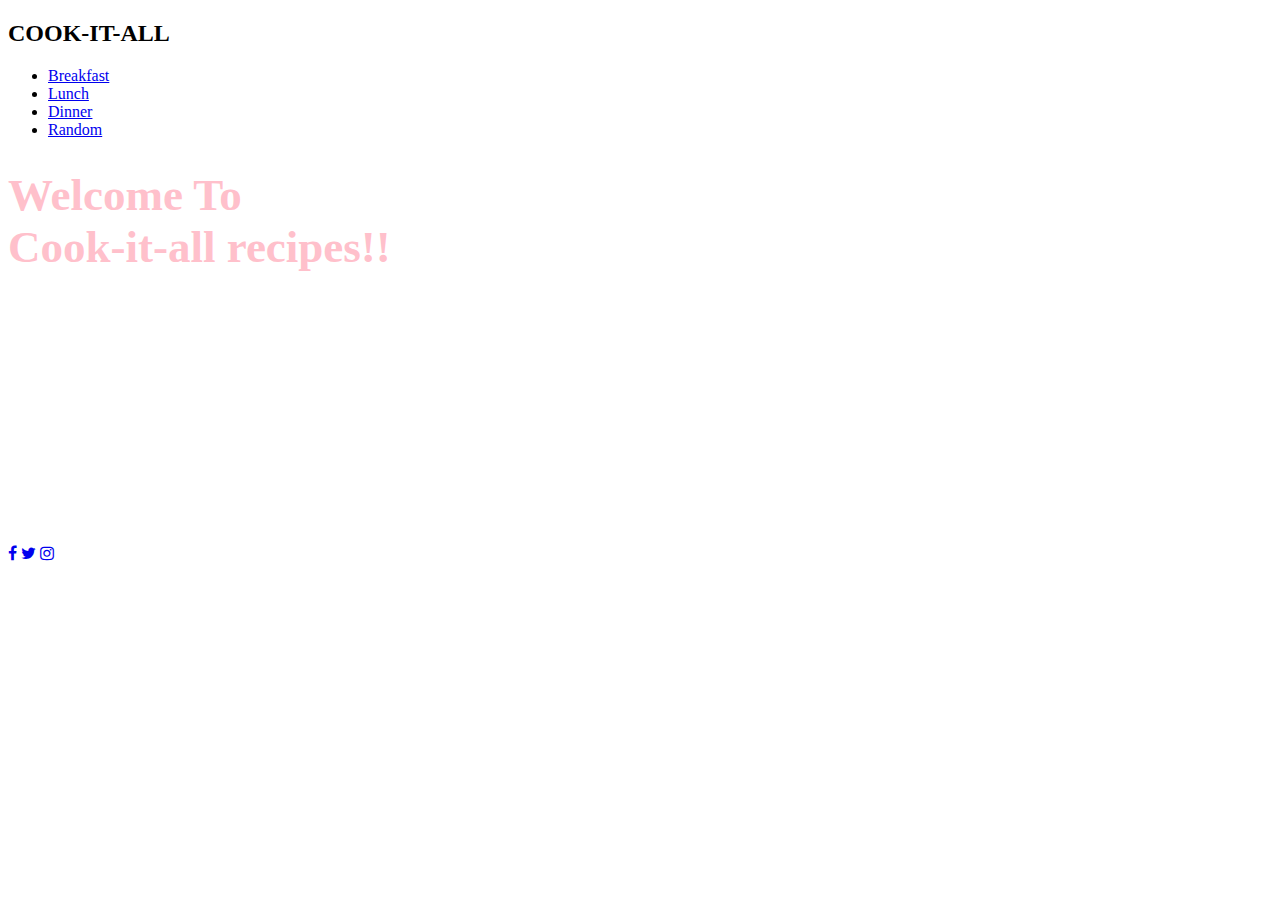
==== index.html @ 4dc1635a "one" ====
<!DOCTYPE html>
<html>

<head>

    <meta charset="UTF-8">
    <meta name="viewport" content="width=device-width" initial scale="1.0">
    <link rel="stylesheet" href="./CSS/landingpage.css">
    <link rel="stylesheet" href="https://cdnjs.cloudflare.com/ajax/libs/font-awesome/4.7.0/css/font-awesome.min.css">
</head>

<body>
    <!-- Landing page -->
    <div class="nav">
        <h2>COOK<span>-IT</span>-ALL</h2>
        <div class="navbar">
            <nav>
                <ul>
                    <li>
                        <a href="./HTML/breakfast.html" class="button">Breakfast</a>
                    </li>
                    <li>
                        <a href="./HTML/lunch.html" class="button">Lunch</a>
                    </li>
                    <li>
                        <a href="./HTML/dinner.html" class="button">Dinner</a>
                    </li>
                    <li>
                        <a href="./HTML/randomrecipe.html" class="button">Random</a>
                    </li>
                </ul>
            </nav>
        </div>
    </div>
    <div class="home">
        <h1 style="color: pink; font-size: 45px;"><strong>Welcome To<br> Cook-it-all recipes!!</strong></h1>
        <div id="about-us" class="text-center">
            <div class="form">
            <p style="color: #fff; font-size: 30px; font-weight: 300;">
                A place to find all meals recipes whose ingredients are available right outside your door.<br> If unsure of what to prepare, we got you covered with our random recipe generator.

            </p>
        </div>
    </div>
    <h3 style="color: #fff; padding-top: 5rem; font-size: 30px;">Follow us:</h3>
    <div class="footer">
        <a href="https://www.facebook.com" target="_blank"><i class="fa fa-facebook"></i></a>
        <a href="https://twitter.com" target="_blank"><i class="fa fa-twitter"></i></a>
        <a href="https://www.instagram.com" target="_blank"><i class="fa fa-instagram"></i></a>
    </div>
</body>
</body>

</html>
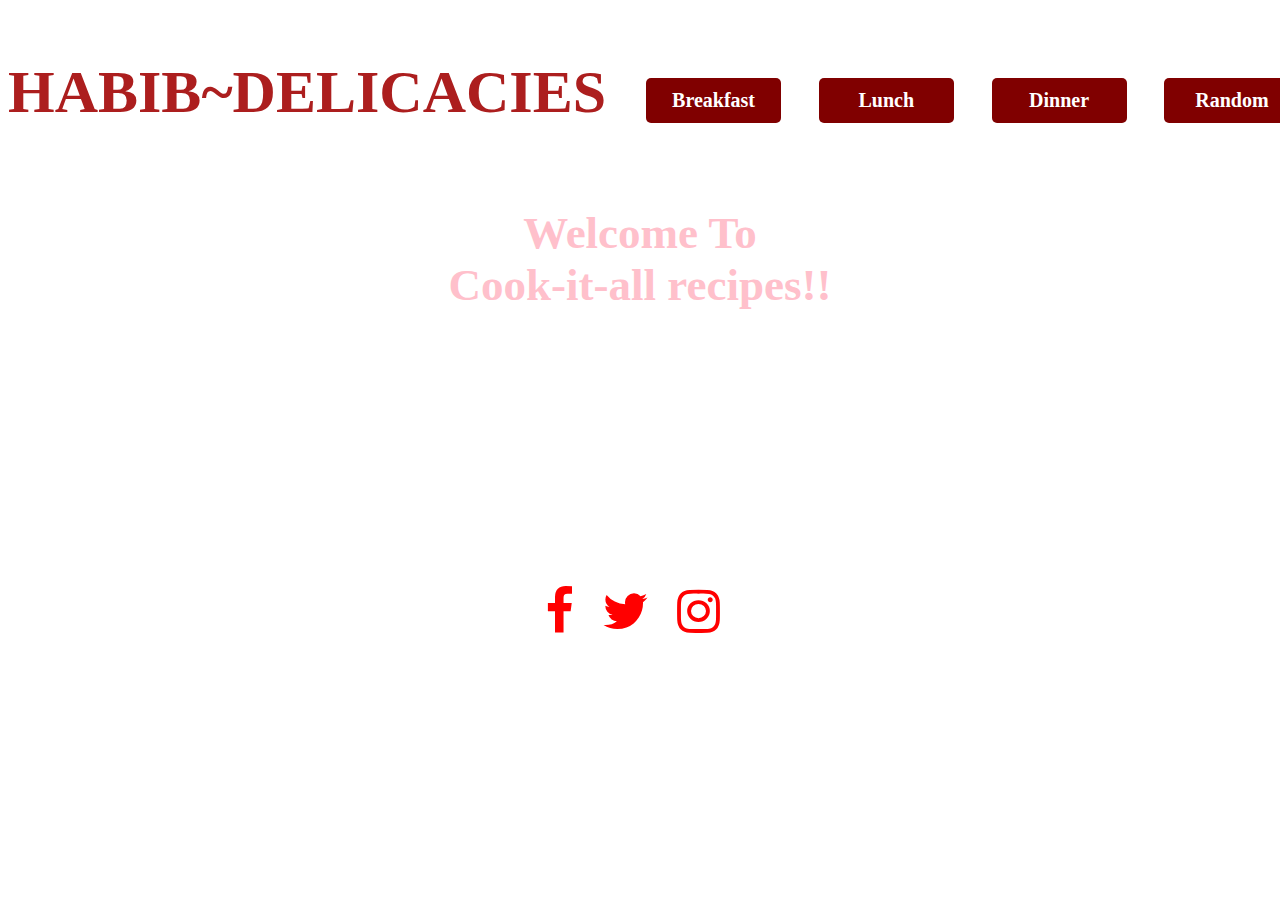
==== commit 40415b2d: "three" ====
--- a/index.html
+++ b/index.html
@@ -5,28 +5,28 @@
 
     <meta charset="UTF-8">
     <meta name="viewport" content="width=device-width" initial scale="1.0">
-    <link rel="stylesheet" href="./CSS/landingpage.css">
+    <link rel="stylesheet" href="style.css">
     <link rel="stylesheet" href="https://cdnjs.cloudflare.com/ajax/libs/font-awesome/4.7.0/css/font-awesome.min.css">
 </head>
 
 <body>
     <!-- Landing page -->
     <div class="nav">
-        <h2>COOK<span>-IT</span>-ALL</h2>
+        <h2> HABIB~DELICACIES </h2>
         <div class="navbar">
             <nav>
                 <ul>
                     <li>
-                        <a href="./HTML/breakfast.html" class="button">Breakfast</a>
+                        <a href="/html/breakfast.html" class="button">Breakfast</a>
                     </li>
                     <li>
-                        <a href="./HTML/lunch.html" class="button">Lunch</a>
+                        <a href="/html/lunch.html" class="button">Lunch</a>
                     </li>
                     <li>
-                        <a href="./HTML/dinner.html" class="button">Dinner</a>
+                        <a href="/html/dinner.html" class="button">Dinner</a>
                     </li>
                     <li>
-                        <a href="./HTML/randomrecipe.html" class="button">Random</a>
+                        <a href="/html/randomrecipe.html" class="button">Random</a>
                     </li>
                 </ul>
             </nav>
--- a/style.css
+++ b/style.css
@@ -0,0 +1,71 @@
+body {
+    background-image: url(../IMAGES/back.jpg);
+    background-repeat: no-repeat;
+    background-size: cover;
+    overflow-y: scroll;
+}
+
+h2 {
+    color: rgb(172, 30, 30);
+    font-family: 'Architects Daughter', cursive;
+    font-size: 60px;
+}
+
+span {
+    color: palevioletred;
+}
+
+.navbar ul {
+    list-style-type: none;
+    display: flex;
+    align-items: right;
+    gap: 1cm;
+    margin-top: 70px;
+    font-size: 20px;
+}
+
+.nav {
+    display: flex;
+    justify-content: space-between;
+}
+
+nav ul li a {
+    color:white;
+    text-decoration: none;
+}
+
+nav ul li:hover a {
+    background: #724635;
+}
+
+.home {
+    font-size: larger;
+    font-family: 'Apple Chancery', cursive;
+    text-align: center;
+}
+
+.footer {
+    font-size: 50px;
+}
+
+.footer a {
+    padding-right: 1rem;
+    color: rgb(255, 0, 0);
+}
+
+.footer:hover a {
+    color: blue;
+}
+
+.button {
+    display: block;
+    width: 115px;
+    height: 25px;
+    background: maroon;
+    padding: 10px;
+    text-align: center;
+    border-radius: 5px;
+    color: white;
+    font-weight: bold;
+    line-height: 25px;
+}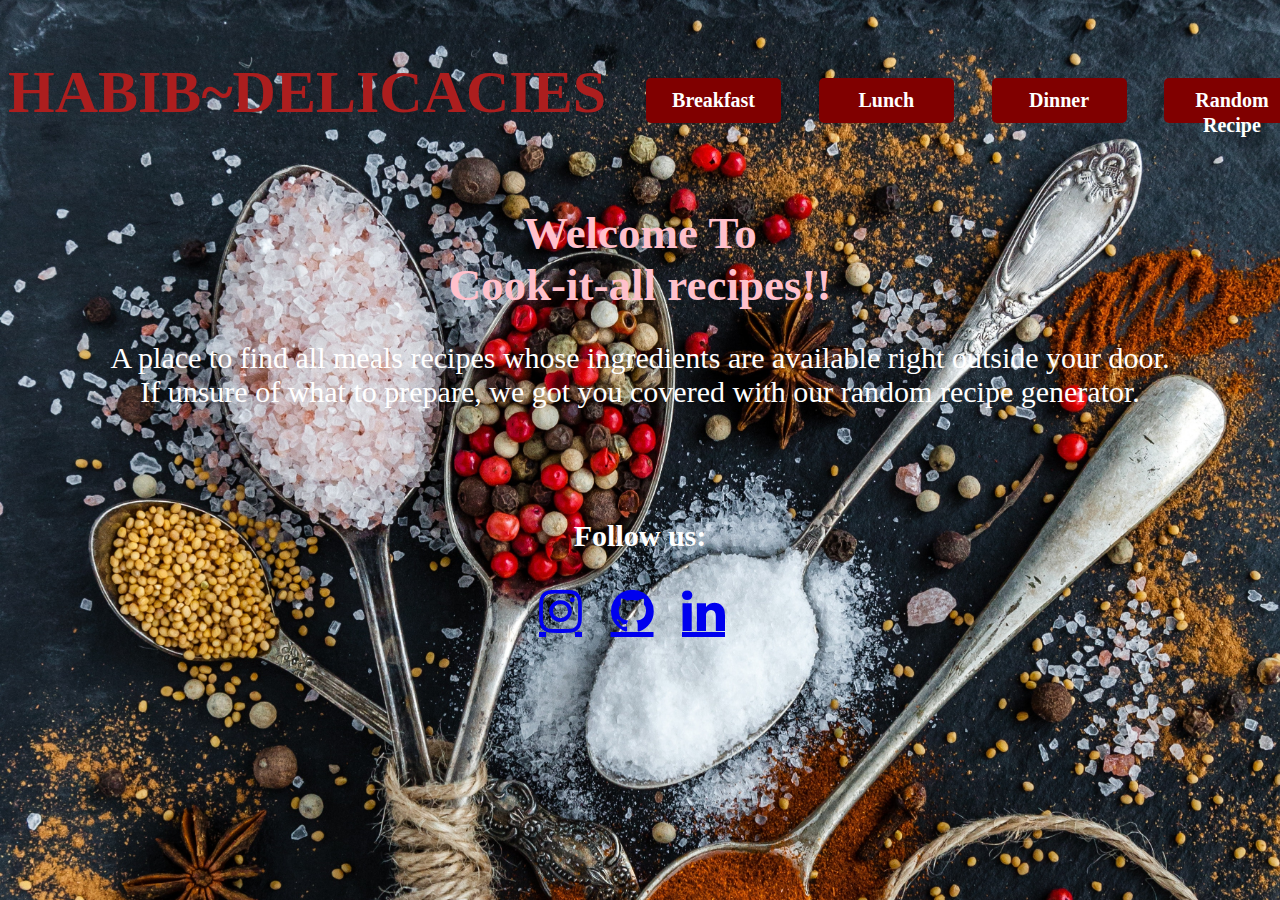
==== commit d7f2eee2: "sixteen" ====
--- a/index.html
+++ b/index.html
@@ -5,6 +5,7 @@
 
     <meta charset="UTF-8">
     <meta name="viewport" content="width=device-width" initial scale="1.0">
+    <title>Habib Delicacies</title>
     <link rel="stylesheet" href="style.css">
     <link rel="stylesheet" href="https://cdnjs.cloudflare.com/ajax/libs/font-awesome/4.7.0/css/font-awesome.min.css">
 </head>
@@ -26,7 +27,7 @@
                         <a href="/html/dinner.html" class="button">Dinner</a>
                     </li>
                     <li>
-                        <a href="/html/randomrecipe.html" class="button">Random</a>
+                        <a href="/html/randomrecipe.html" class="button">Random Recipe</a>
                     </li>
                 </ul>
             </nav>
@@ -44,9 +45,9 @@
     </div>
     <h3 style="color: #fff; padding-top: 5rem; font-size: 30px;">Follow us:</h3>
     <div class="footer">
-        <a href="https://www.facebook.com" target="_blank"><i class="fa fa-facebook"></i></a>
-        <a href="https://twitter.com" target="_blank"><i class="fa fa-twitter"></i></a>
-        <a href="https://www.instagram.com" target="_blank"><i class="fa fa-instagram"></i></a>
+        <a href="https://www.instagram.com/makanda._.milka" class="fa fa-instagram" target="_blank" ></a>
+        <a href="https://github.com/Mk1806" class="fa fa-github" target="_blank" ></a>
+        <a href="https://www.linkedin.com/in/makanda-milka-a6a2331b6/" class="fa fa-linkedin" target="_blank" ></a> 
     </div>
 </body>
 </body>
--- a/style.css
+++ b/style.css
@@ -1,5 +1,5 @@
 body {
-    background-image: url(../IMAGES/back.jpg);
+    background-image: url(../images/random/card.jpg);
     background-repeat: no-repeat;
     background-size: cover;
     overflow-y: scroll;
@@ -50,7 +50,7 @@
 
 .footer a {
     padding-right: 1rem;
-    color: rgb(255, 0, 0);
+    color: black (255, 0, 0);
 }
 
 .footer:hover a {
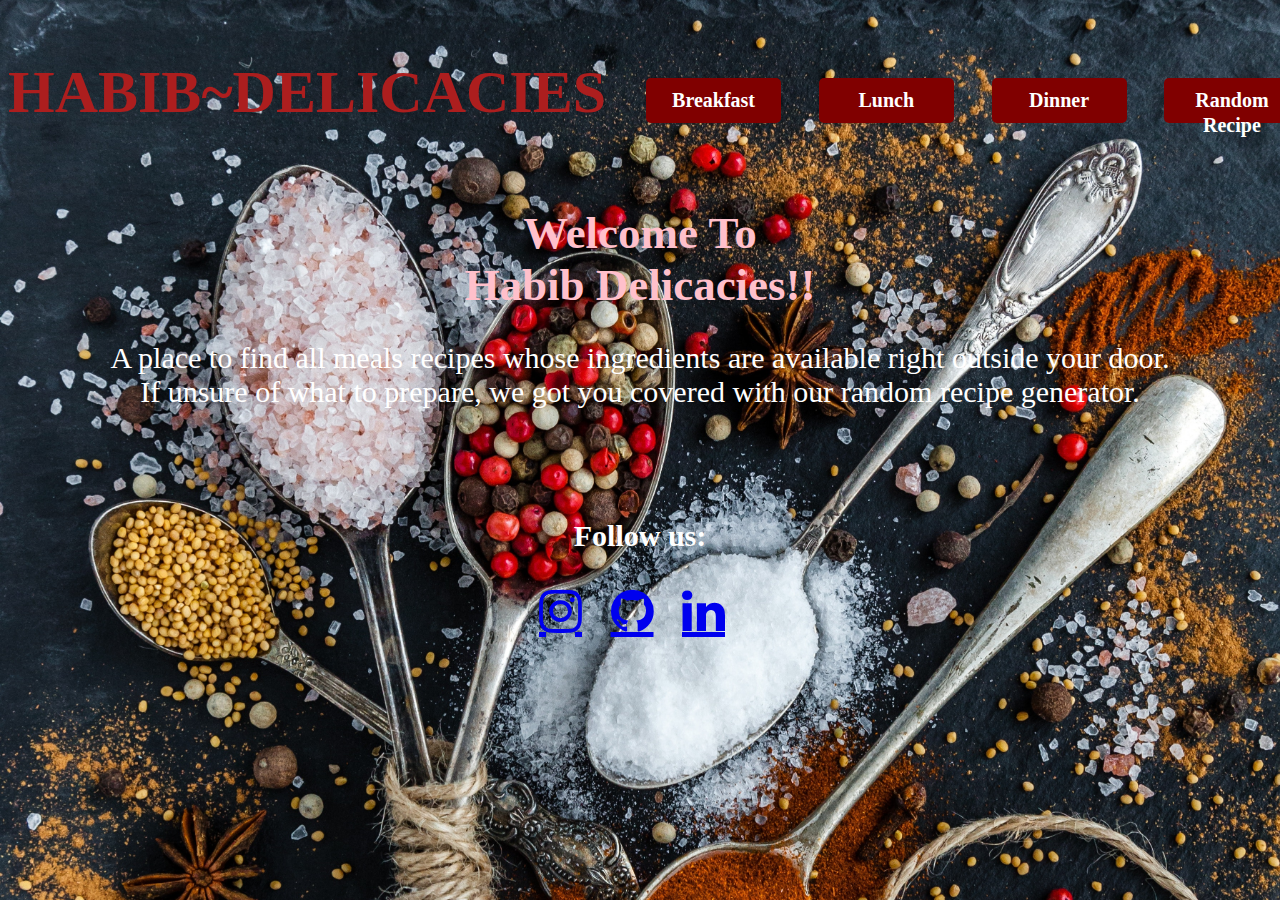
==== commit 05a4888f: "seventeen" ====
--- a/index.html
+++ b/index.html
@@ -34,7 +34,7 @@
         </div>
     </div>
     <div class="home">
-        <h1 style="color: pink; font-size: 45px;"><strong>Welcome To<br> Cook-it-all recipes!!</strong></h1>
+        <h1 style="color: pink; font-size: 45px;"><strong>Welcome To<br> Habib Delicacies!!</strong></h1>
         <div id="about-us" class="text-center">
             <div class="form">
             <p style="color: #fff; font-size: 30px; font-weight: 300;">
